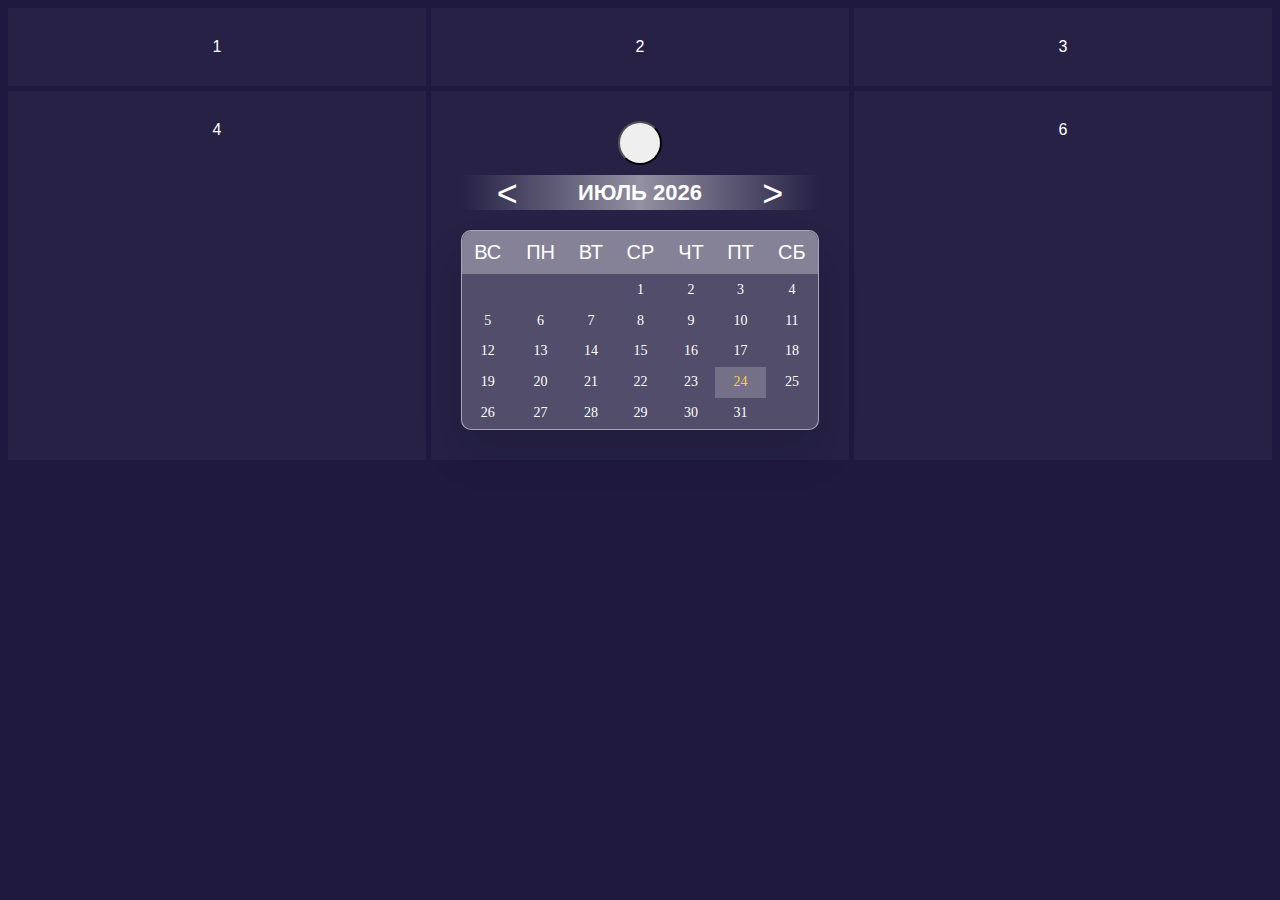
==== main.html @ 7c14c353 "grid demo" ====
<!DOCTYPE html>
<html lang="ru">

<head>
    <meta charset="UTF-8">
    <title>Widget page</title>
    <link rel="stylesheet" href="main.css">
    <link rel="stylesheet" href="calendarr.css">
</head>

<body>
    <div id="grid">
        <div class="columns">1</div>
        <div class="columns">2</div>
        <div class="columns">3</div>
        <div class="columns">4</div>
        <div class="columns">
            <button class="darkLight" onclick="darkLight()"></button>
            <div class="container">
                <div id="dycalendar">
                </div>
            </div>
        </div>
        <div class="columns">6</div>
    </div>
    <script src="dark-light.js"></script>
    <script src="dycalendar.js"></script>
    <script>
        dycalendar.draw({
            target: '#dycalendar',
            type: 'month',
            dayformat: 'full',
            monthformat: 'full',
            highlighttargetdate: true,
            prevnextbutton: 'show'
        })
    </script>
</body>

</html>
---- main.css ----
*{
  font-family: 'Montserrat', sans-serif;
}
body{
  background: rgb(31, 25, 63);
}
#grid {
  display: grid;
  grid-template-columns: repeat(auto-fit, minmax(400px, 1fr));
  grid-gap: 5px;
}
#grid > div {
  padding: 30px;
  background: rgba(255, 255, 255, 0.034);
  color: #fff;
  text-align: center;
}
---- calendarr.css ----
#dycalendar{
    max-width: 500px;
    cursor: default;
}
#dycalendar table{
    width: 100%;
    min-height: 200px;
    background: rgba(255, 255, 255, 0.2);
    box-shadow: 0 25px 45px rgba(0, 0, 0, 0.1);
    border: 1px solid rgba(255, 255, 255, 0.5);
    /* backdrop-filter: blur(25px); */
    border-radius: 10px;
    border-spacing: initial;
}
/* ячейки */
#dycalendar table td{
    font-family: 'Caveat', cursive;
    color: #fff;
    text-align: center;
    font-size: 0.6em;
    font-size: 14px;
    /* border: 1px #fff;
    border-style:solid; */
}
  
  #dycalendar table td:hover{
    background: rgba(255, 255, 255, 0.2);
    color: #111;
    transition: .7s;
  }
/* дни недели */
 #dycalendar table tr:nth-child(1) td{
    background: rgba(255, 255, 255, 0.3);
    font-family: 'Montserrat', sans-serif;
    text-align: center;
    font-size: 20px;
    /* font-weight: 400; */
}
#dycalendar table tr:nth-child(1) td:last-child{
    border-top-right-radius: 10px;
}
#dycalendar table tr:nth-child(1) td:first-child{
    border-top-left-radius: 10px;
}
#dycalendar table tr:last-child td:first-child{
      border-bottom-left-radius: 10px;
}
/* текущий день */
.dycalendar-month-container .dycalendar-today-date, .dycalendar-month-container .dycalendar-target-date{
    background: rgba(255, 255, 255, 0.2);
    color: #FFCC4D !important ;
}
/* правая стрелка */
.dycalendar-month-container .dycalendar-header .dycalendar-prev-next-btn.next-btn{
    color: #fff;
    right: 10%;
    height: 32px;
    display: flex;
    justify-content: center;
    align-items: flex-end;
    top: 8px;
    font-size: 36px;
}
/* левая стрелка */
.dycalendar-month-container .dycalendar-header .dycalendar-prev-next-btn.prev-btn{
    color: #fff;
    left: 10%;
    height: 32px;
    display: flex;
    justify-content: center;
    align-items:flex-end;
    top: 8px;
    font-size: 36px;
}
.dycalendar-month-container .dycalendar-header .dycalendar-prev-next-btn.prev-btn:hover{
    transition: .6s;
    transform: translateX(-10px)
}
.dycalendar-month-container .dycalendar-header .dycalendar-prev-next-btn.next-btn:hover{
    transition: .6s;
    transform: translateX(10px)
  }
/* месяца */
.dycalendar-month-container .dycalendar-span-month-year{
    line-height: 35px;
    transition: .7s;
    font-size: 22px;
    font-weight: 600;
}
.dycalendar-month-container .dycalendar-header{
    background: linear-gradient(to left, rgba(255, 255, 255, 0.0), rgba(255, 255, 255, 0.5), rgba(255, 255, 255, 0.0));
    position : relative;
    text-align : center;
    margin-bottom: 20px;
}
.dycalendar-month-container .dycalendar-header .dycalendar-prev-next-btn {
    position : absolute;
    cursor : pointer;
}
/* dark/light mode */
.dark-mode {
    background-color: black;
}
.darkLight {
    padding: 20px;
    margin-bottom: 10px;
    border-radius: 30px;
    background-image: url('img/light.png');
    background-size: contain;
}
.dark-mode button{
    background-image: url('img/dark.png');
    background-size: contain;
}
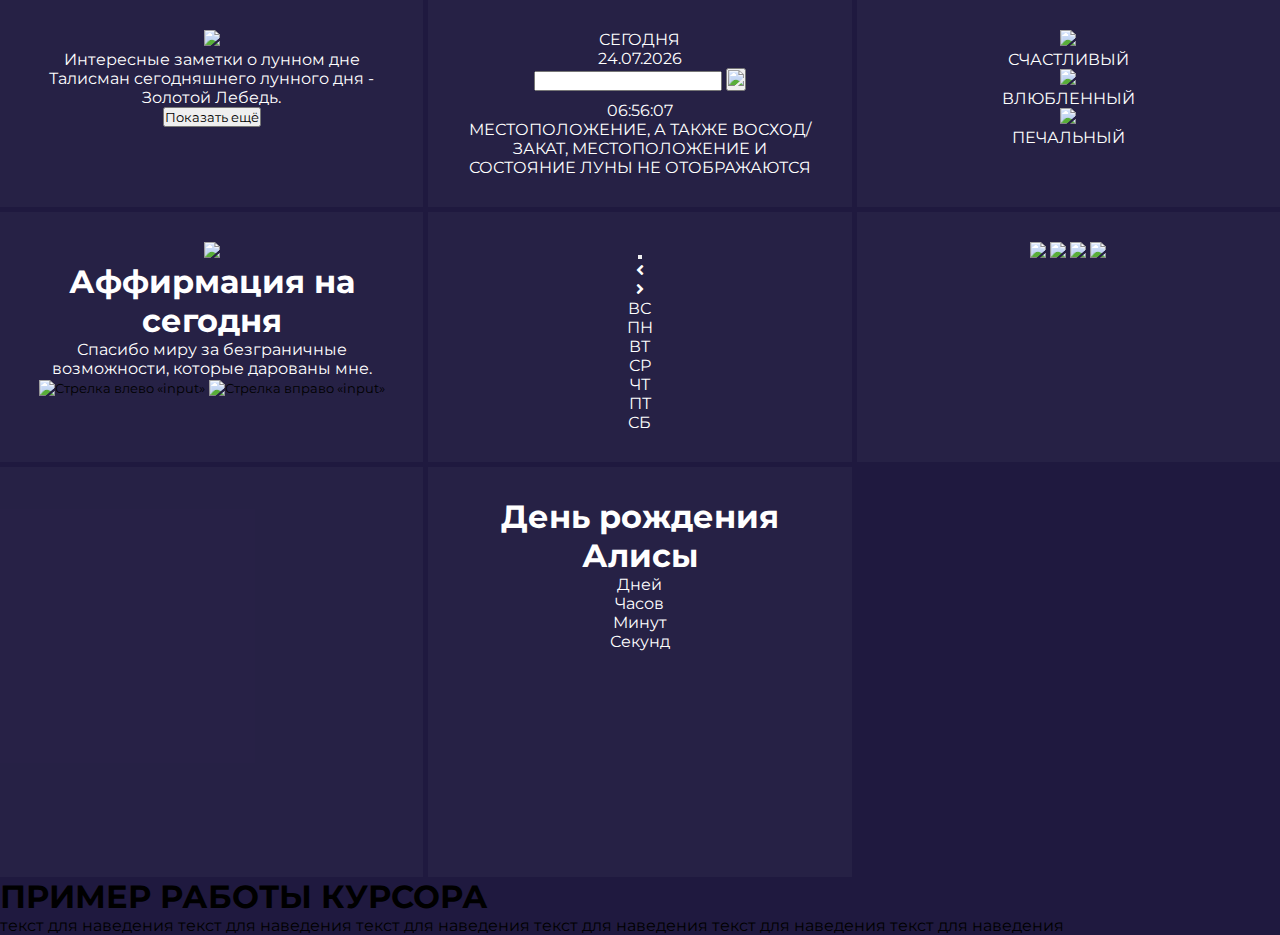
==== commit dabfaa4b: "update mooncalc" ====
--- a/main.html
+++ b/main.html
@@ -1,40 +1,207 @@
-<!DOCTYPE html>
-<html lang="ru">
-
-<head>
-    <meta charset="UTF-8">
-    <title>Widget page</title>
-    <link rel="stylesheet" href="main.css">
-    <link rel="stylesheet" href="calendarr.css">
-</head>
-
-<body>
-    <div id="grid">
-        <div class="columns">1</div>
-        <div class="columns">2</div>
-        <div class="columns">3</div>
-        <div class="columns">4</div>
-        <div class="columns">
-            <button class="darkLight" onclick="darkLight()"></button>
-            <div class="container">
-                <div id="dycalendar">
-                </div>
-            </div>
-        </div>
-        <div class="columns">6</div>
-    </div>
-    <script src="dark-light.js"></script>
-    <script src="dycalendar.js"></script>
-    <script>
-        dycalendar.draw({
-            target: '#dycalendar',
-            type: 'month',
-            dayformat: 'full',
-            monthformat: 'full',
-            highlighttargetdate: true,
-            prevnextbutton: 'show'
-        })
-    </script>
-</body>
-
+<!DOCTYPE html>
+<html lang="ru">
+
+<head>
+    <meta charset="UTF-8">
+    <meta http-equiv="X-UA-Compatible" content="ie-edge" />
+    <title>Widget page</title>
+    <link href="https://fonts.googleapis.com/css2?family=Montserrat&display=swap" rel="stylesheet">
+    <link rel="stylesheet" href="https://cdnjs.cloudflare.com/ajax/libs/font-awesome/5.13.0/css/all.min.css" />
+    <link rel="stylesheet" href="cursor.css">
+    <link rel="stylesheet" href="money.css">
+    <link rel="stylesheet" href="main.css">
+    <link rel="stylesheet" href="calendar.css">
+    <link rel="stylesheet" href="styleCircleCalendar.css">
+    <link rel="stylesheet" href="mood.css">
+    <link rel="stylesheet" href="zametki.css">
+    <link rel="stylesheet" href="affirmacii.css">
+    <link rel="stylesheet" href="countdown.css">
+	<link rel="stylesheet" href="mooncalc.css">
+    <meta name="viewport" content="width=device-width, initial-scale=1.0">
+</head>
+
+<body>
+    <div id="grid">
+        <div class="columns">
+            <img id="Moon_zametki" src="img/zametki/image 5.png">
+            <div class="zametki">
+                <div class="title_zametki">Интересные заметки о лунном дне</div>
+                <div class="text_zametki" id="text_zametki">Талисман cегодняшнего лунного дня - Золотой Лебедь.</div>
+                <button class="button_zametki" id="show_more"> Показать ещё</button>
+            </div>
+        </div>
+
+        <div class="columns">
+
+			<p> СЕГОДНЯ </p>
+			<div id="date"></div>
+
+			<div class="birthday">
+			
+				<div id="entereddate" ></div>
+				
+				<input type="text" id="input"/>
+				<button onclick="buttonclick(this);"><img style="width:12px;" src="img/moon_info/search.png"/></button>
+				
+				<div id="fases"></div>
+				<div id="cal8"></div>
+				
+			</div>
+
+			<div id="time"></div>
+			<div id="location">МЕСТОПОЛОЖЕНИЕ, А ТАКЖЕ ВОСХОД/ЗАКАТ, МЕСТОПОЛОЖЕНИЕ И СОСТОЯНИЕ ЛУНЫ НЕ ОТОБРАЖАЮТСЯ</div>
+			<div id="risesetmoon"></div>
+			<div id="locationmoon"></div>
+			<div id="statemoon"></div>
+
+        </div>
+
+        <div class="columns">
+            <div class="smiles">
+                <div class="happy">
+                    <img src="img/emotions/happy.png" width="80 px">
+                    <p> СЧАСТЛИВЫЙ </p>
+                </div>
+                <div class="love">
+                    <img src="img/emotions/love.png" width="80px">
+                    <p> ВЛЮБЛЕННЫЙ </p>
+                </div>
+                <div class="sad">
+                    <img src="img/emotions/sad.png" width="80px">
+                    <p> ПЕЧАЛЬНЫЙ </p>
+                </div>
+            </div>
+        </div>
+
+        <div class="columns">
+            <div class="vidgetaffirm">
+                <div class="rectangle">
+                </div>
+                <img class="vselennaya" src="img/affirmacii/Vector.png">
+                <h1 class="titlerec">Аффирмация на сегодня</h1>
+                <div class="line">
+                </div>
+                <div class="textaffirmacii">
+                    <p id="textaffirm">Спасибо миру за безграничные возможности, которые дарованы мне.
+                </div>
+                <input onclick="textaffirm.innerText = text.randElement()" class="button_left" type="image"
+                    src="img/affirmacii/button_left.png" alt="Стрелка влево «input»">
+                <input onclick="textaffirm.innerText = text.randElement()" class="button_right" type="image"
+                    src="img/affirmacii/button_right.png" alt="Стрелка вправо «input»">
+            </div>
+        </div>
+
+        <div class="columns">
+            <button class="darkLight" onclick="darkLight()"></button>
+            <div class="calendar-container">
+                <div class="month">
+                    <i class="fas fa-angle-left prev"></i>
+                    <div class="date">
+                        <h1></h1>
+                        <!-- <p></p> -->
+                    </div>
+                    <i class="fas fa-angle-right next"></i>
+                </div>
+                <div class="calendar">
+                    <div class="weekdays">
+                        <div>ВС</div>
+                        <div>ПН</div>
+                        <div>ВТ</div>
+                        <div>СР</div>
+                        <div>ЧТ</div>
+                        <div>ПТ</div>
+                        <div>СБ</div>
+                    </div>
+                    <div class="daysCal"></div>
+                </div>
+            </div>
+        </div>
+
+        <div class="columns">
+            <div id="Circle">
+                <img id="TropicCircle" src="img/zodiac_calendar/Тропичсекий круг.png" width="150px">
+                <img id="SiderCircle" src="img/zodiac_calendar/Сидерический круг.png" width="230px">
+                <img id="AstrolCircle" src="img/zodiac_calendar/Астрологический круг.png" width="310px">
+                <img id="Sun" src="img/zodiac_calendar/Солнце.png" width="60px" onclick="animation({}, this);">
+            </div>
+        </div>
+        <div class="columns">
+            <div class="container">
+                <div class="info">
+                    <p data-value="date"></p>
+                    <p data-value="time"></p>
+                </div>
+                <div class="search">
+
+                </div>
+                <div class="currency">
+                    <div class="favorites_currency">
+
+                    </div>
+                    <div class="main_currency" data-value="USD">
+
+                    </div>
+                </div>
+            </div>
+        </div>
+
+        <div class="columns">
+            <h1 class="countdown-title">День рождения Алисы</h1>
+            <div class="widget-countdown">
+                <div id="countdown" class="countdown">
+                    <div class="countdown-number">
+                        <span class="days countdown-time"></span>
+                        <span class="countdown-text">Дней</span>
+                    </div>
+                    <div class="countdown-number">
+                        <span class="hours countdown-time"></span>
+                        <span class="countdown-text">Часов</span>
+                    </div>
+                    <div class="countdown-number">
+                        <span class="minutes countdown-time"></span>
+                        <span class="countdown-text">Минут</span>
+                    </div>
+                    <div class="countdown-number">
+                        <span class="seconds countdown-time"></span>
+                        <span class="countdown-text">Секунд</span>
+                    </div>
+                </div>
+            </div>
+        </div>
+
+    </div>
+    <div class="content">
+        <h1>ПРИМЕР РАБОТЫ КУРСОРА</h1>
+        <p>
+            текст для наведения текст для наведения текст для наведения текст для наведения текст для наведения текст
+            для наведения
+        </p>
+    </div>
+    <div class="cursor"></div>
+    <div class="cursor2"></div>
+
+    <script src="mooncalc.js"></script>
+    <script src="money.js"></script>
+    <script src="jsCircleCalendar.js"></script>
+    <script src="mooncalc.js"></script>
+    <script src="affirmacii.js"></script>
+    <script src="dark-light.js"></script>
+    <script src="calendar.js"></script>
+    <script src="zametki.js"></script>
+    <script src="countdown.js"></script>
+
+    </script>
+    <script>
+        var cursor = document.querySelector(".cursor");
+        var cursor2 = document.querySelector(".cursor2");
+        document.addEventListener("mousemove", function (e) {
+            cursor.style.cssText = cursor2.style.cssText = "left: " + e.clientX + "px; top: " + e.clientY + "px;";
+        });
+    </script>
+
+
+
+
+</body>
+
 </html>--- a/calendar.css
+++ b/calendar.css
@@ -0,0 +1,163 @@
+*{
+    margin: 0;
+    padding: 0;
+    box-sizing: border-box;
+    font-family: 'Montserrat', sans-serif;
+}
+/* body{
+    background: #161623;
+} */
+
+section{
+    position: relative;
+    display: flex;
+    justify-content: center;
+    align-items: center;
+    min-height: 100vh;
+
+
+    overflow: hidden;
+}
+/* section::before{
+    content: '';
+    position: absolute;
+    width: 400px;
+    height: 400px;
+    background: linear-gradient(#ffc107,#e91e63);
+    border-radius: 50%;
+    transform: translate(-250px,-120px);
+}
+section::after{
+    content: '';
+    position: absolute;
+    width: 350px;
+    height: 350px;
+    background: linear-gradient(#2196f3,#31ff38);
+    border-radius: 50%;
+    transform: translate(250px,120px);
+} */
+.box{
+    position: relative;
+    z-index: 1000;
+}
+.container{
+    position: relative;
+    width: 650px;
+    min-height: 350px;
+    /* background: rgba(255, 255, 255, 0.3);
+    box-shadow: 0 25px 45px rgba(0, 0, 0, 0.1);
+    border: 1px solid rgba(255, 255, 255, 0.5);
+    border-right: 1px solid rgba(255, 255, 255, 0.2);
+    border-bottom: 1px solid rgba(255, 255, 255, 0.2);
+    backdrop-filter: blur(25px);
+    border-radius: 10px; */
+    /* располагает в центре текст */
+    display: flex;
+    justify-content: center;
+    align-items: center;
+}
+#dycalendar{
+    width: 100%;
+    
+    padding: 20px;
+}
+#dycalendar table{
+    width: 100%;
+    margin-top: 30px;
+    /* background: rgba(255, 255, 255, 0.1); */
+    /* border-spacing: 5px; */
+}
+/* ячейки */
+#dycalendar table td{
+    font-family: 'Caveat', cursive;
+    color: #fff;
+    padding: 10px;
+    margin: 10px;
+    cursor: pointer;
+    text-align: end;
+    /* background: rgba(255, 255, 255, 0.1); */
+    /* border-radius: 4px; */
+}
+
+#dycalendar table{
+    background: rgba(255, 255, 255, 0.3);
+    box-shadow: 0 25px 45px rgba(0, 0, 0, 0.1);
+    border: 1px solid rgba(255, 255, 255, 0.5);
+    backdrop-filter: blur(25px);
+    border-radius: 10px;
+}
+
+#dycalendar table td:hover{
+    background: rgba(255, 255, 255, 0.2);
+    color: #111;
+}
+/* дни недели */
+#dycalendar table tr:nth-child(1) td{
+    background: rgba(255, 255, 255, 0.5);
+    color: #fff;
+    font-family: 'Montserrat', sans-serif;
+    text-align: center;
+    font-weight: 600;
+}
+#dycalendar table tr:nth-child(1) td:last-child{
+    border-top-right-radius: 10px;
+}
+#dycalendar table tr:nth-child(1) td:first-child{
+    border-top-left-radius: 10px;
+}
+#dycalendar table tr:last-child td:first-child{
+    border-bottom-left-radius: 10px;
+}
+/* #dycalendar table tr:last-child td:last-child{
+    border-bottom-right-radius: 10px;
+} */
+
+/* текущий день */
+.dycalendar-month-container .dycalendar-today-date, .dycalendar-month-container .dycalendar-target-date{
+    background: rgba(255, 255, 255, 0.2);
+    color: #FFCC4D !important ;
+    
+}
+/* правая стрелка */
+.dycalendar-month-container .dycalendar-header .dycalendar-prev-next-btn.next-btn{
+    /* background: #fff; */
+    color: #fff;
+    right: 60px;
+    width: 40px;
+    height: 32px;
+    display: flex;
+    justify-content: center;
+    align-items: flex-end;
+    top: 8px;
+    font-size: 40px;
+}
+/* левая стрелка */
+.dycalendar-month-container .dycalendar-header .dycalendar-prev-next-btn.prev-btn{
+    /* background: #fff; */
+    color: #fff;
+    left: 60px;
+    width: 40px;
+    height: 32px;
+    display: flex;
+    justify-content: center;
+    align-items:flex-end;
+    top: 8px;
+    font-size: 40px;
+}
+.dycalendar-month-container .dycalendar-span-month-year{
+    color: #fff;
+    font-size: 1.5em;
+    line-height: 35px;
+}
+.dycalendar-month-container .dycalendar-header{
+    background: linear-gradient(to left, rgba(255, 255, 255, 0.0), rgba(255, 255, 255, 0.5), rgba(255, 255, 255, 0.0));
+    position : relative;
+    text-align : center;
+    width: 500px;
+    left: 50px;
+}
+.dycalendar-month-container .dycalendar-header .dycalendar-prev-next-btn {
+    position : absolute;
+    top : 0;
+    cursor : pointer;
+}--- a/mooncalc.css
+++ b/mooncalc.css
@@ -0,0 +1,3 @@
+#fases{
+padding-top: 10px;
+}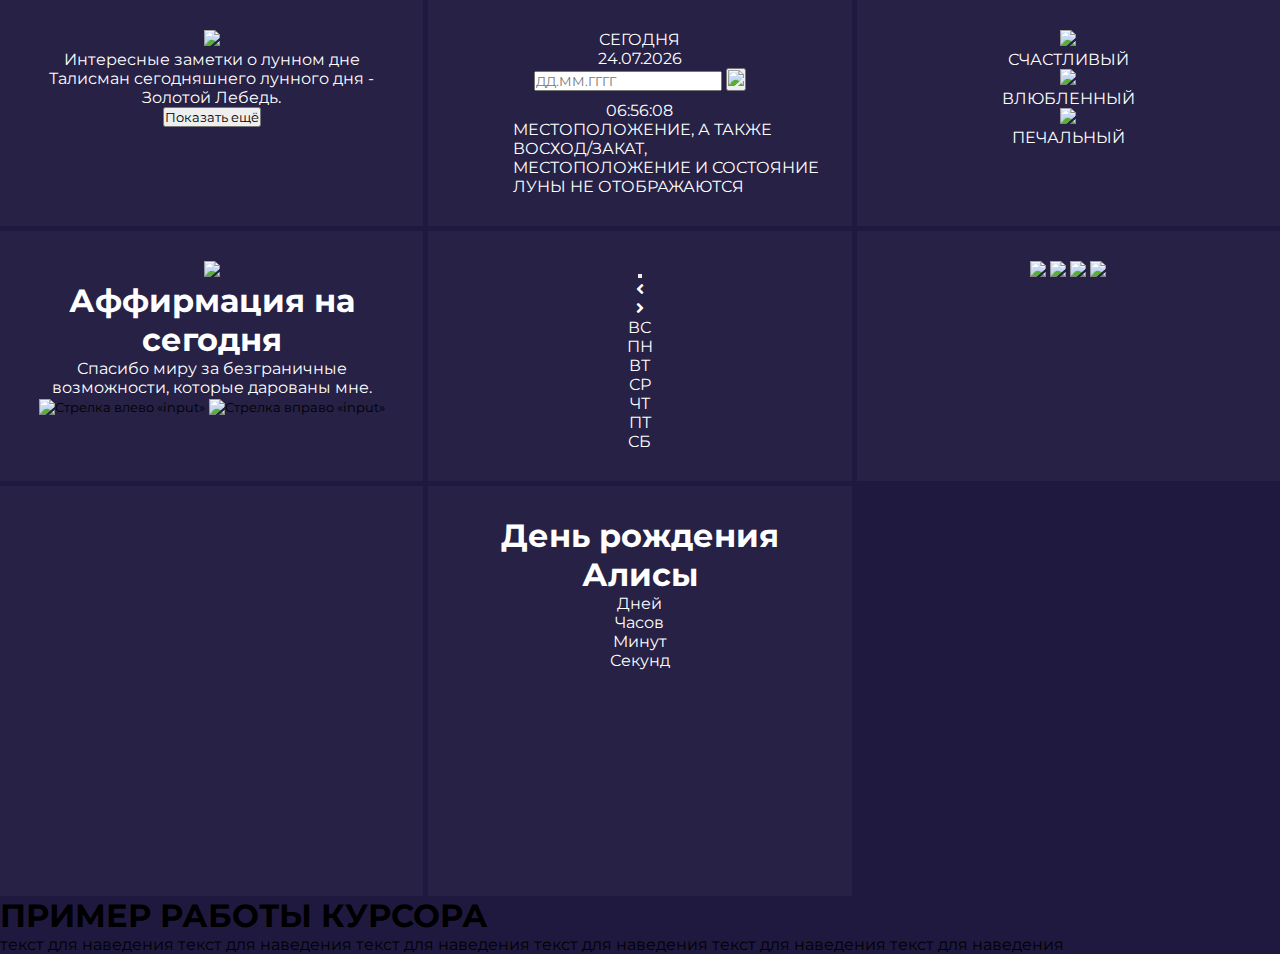
==== commit 8e48def0: "update mooncalc" ====
--- a/main.html
+++ b/main.html
@@ -32,28 +32,22 @@
         </div>
 
         <div class="columns">
-
 			<p> СЕГОДНЯ </p>
 			<div id="date"></div>
-
-			<div class="birthday">
-			
-				<div id="entereddate" ></div>
-				
-				<input type="text" id="input"/>
-				<button onclick="buttonclick(this);"><img style="width:12px;" src="img/moon_info/search.png"/></button>
-				
+			<div class="birthday">			
+				<div id="entereddate" ></div>				
+				<input type="text" id="input" maxlength="10" placeholder="ДД.ММ.ГГГГ"/>
+				<button onclick="buttonclick(this);"><img style="width:12px;" src="img/moon_info/search.png"/></button>				
 				<div id="fases"></div>
-				<div id="cal8"></div>
-				
+				<div id="cal8"></div>				
 			</div>
-
 			<div id="time"></div>
-			<div id="location">МЕСТОПОЛОЖЕНИЕ, А ТАКЖЕ ВОСХОД/ЗАКАТ, МЕСТОПОЛОЖЕНИЕ И СОСТОЯНИЕ ЛУНЫ НЕ ОТОБРАЖАЮТСЯ</div>
-			<div id="risesetmoon"></div>
-			<div id="locationmoon"></div>
-			<div id="statemoon"></div>
-
+			<div class="left">
+				<div id="location">МЕСТОПОЛОЖЕНИЕ, А ТАКЖЕ ВОСХОД/ЗАКАТ, МЕСТОПОЛОЖЕНИЕ И СОСТОЯНИЕ ЛУНЫ НЕ ОТОБРАЖАЮТСЯ</div>
+				<div id="risesetmoon"></div>
+				<div id="locationmoon"></div>
+				<div id="statemoon"></div>
+			</div>
         </div>
 
         <div class="columns">
--- a/mooncalc.css
+++ b/mooncalc.css
@@ -1,3 +1,8 @@
+.left{
+	padding-left: 15%;
+	text-align: left;
+}
+
 #fases{
 padding-top: 10px;
 }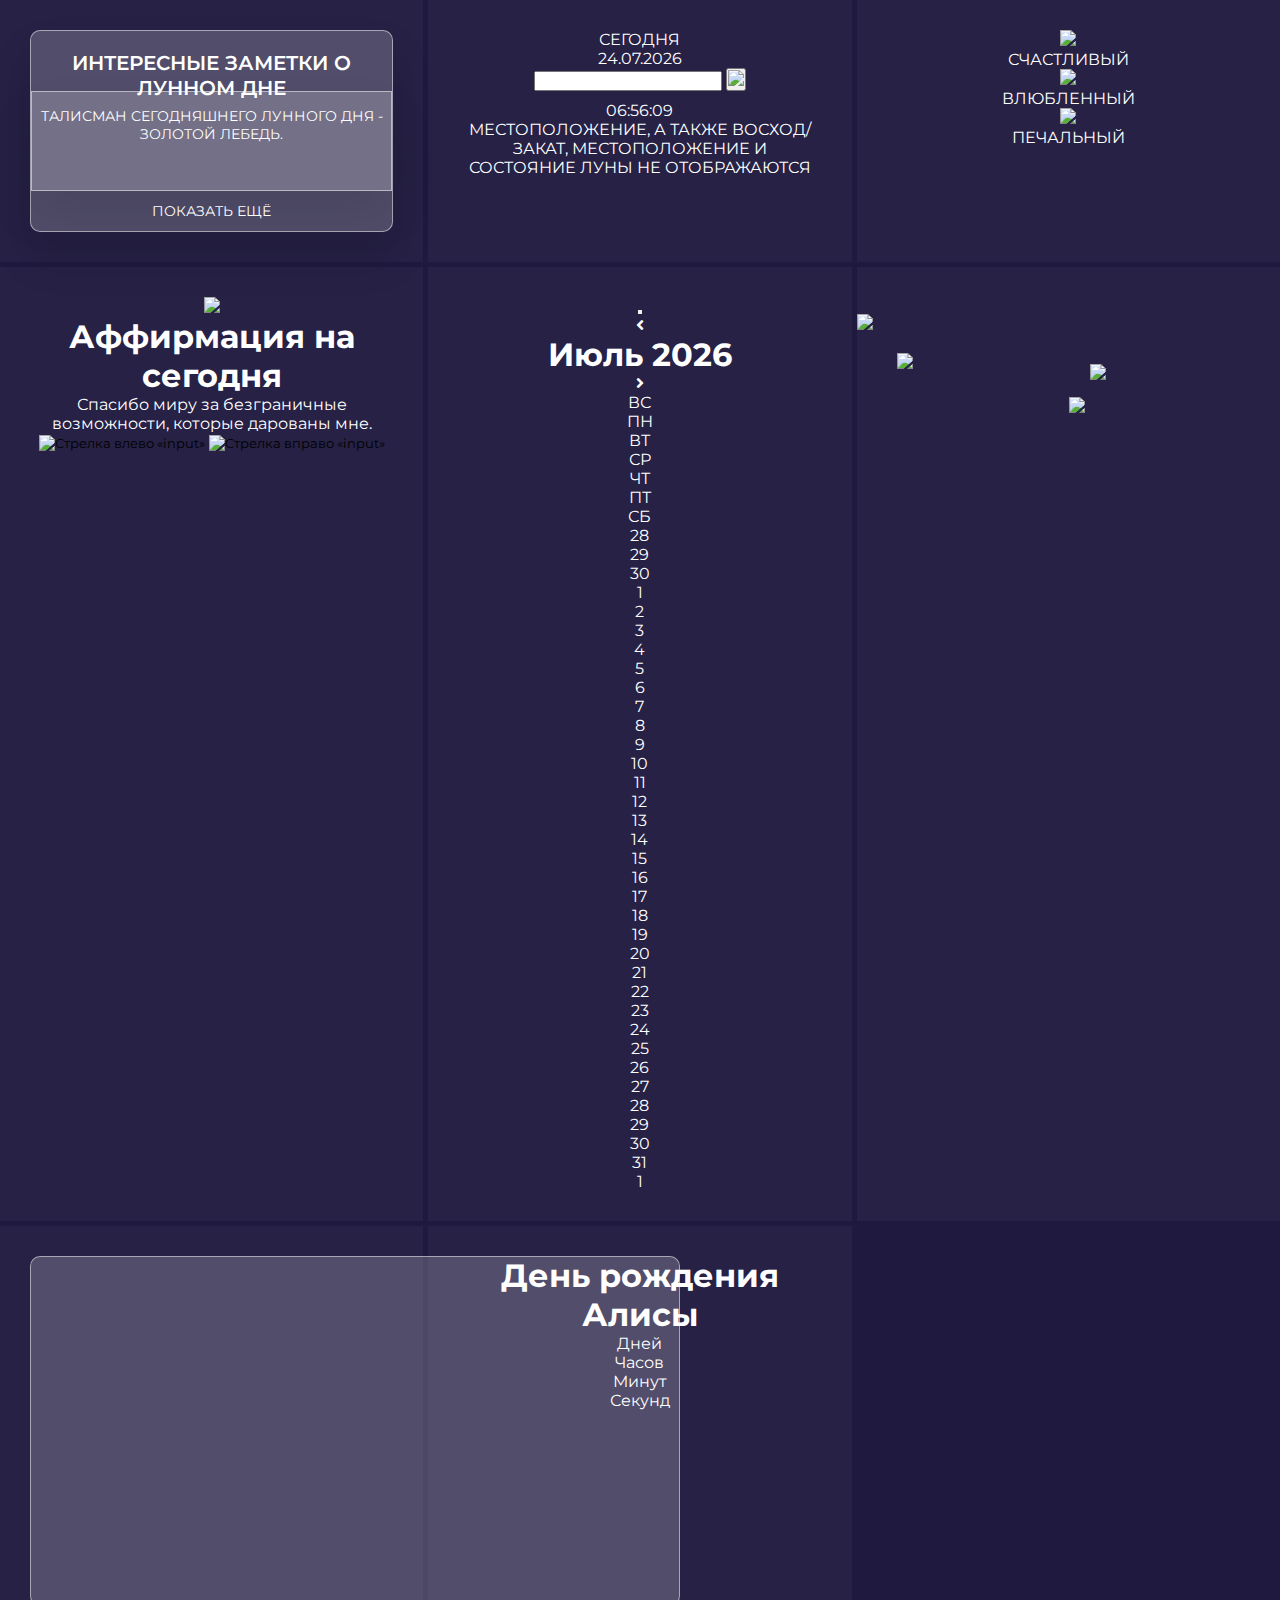
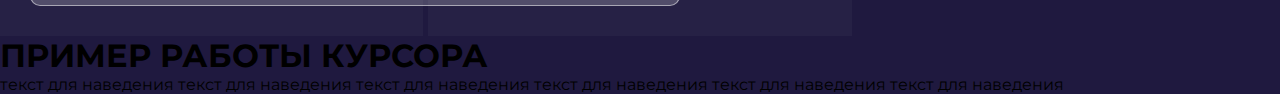
==== commit 1a4a726b: "money add" ====
--- a/main.html
+++ b/main.html
@@ -16,7 +16,7 @@
     <link rel="stylesheet" href="zametki.css">
     <link rel="stylesheet" href="affirmacii.css">
     <link rel="stylesheet" href="countdown.css">
-	<link rel="stylesheet" href="mooncalc.css">
+    <link rel="stylesheet" href="mooncalc.css">
     <meta name="viewport" content="width=device-width, initial-scale=1.0">
 </head>
 
@@ -32,22 +32,29 @@
         </div>
 
         <div class="columns">
-			<p> СЕГОДНЯ </p>
-			<div id="date"></div>
-			<div class="birthday">			
-				<div id="entereddate" ></div>				
-				<input type="text" id="input" maxlength="10" placeholder="ДД.ММ.ГГГГ"/>
-				<button onclick="buttonclick(this);"><img style="width:12px;" src="img/moon_info/search.png"/></button>				
-				<div id="fases"></div>
-				<div id="cal8"></div>				
-			</div>
-			<div id="time"></div>
-			<div class="left">
-				<div id="location">МЕСТОПОЛОЖЕНИЕ, А ТАКЖЕ ВОСХОД/ЗАКАТ, МЕСТОПОЛОЖЕНИЕ И СОСТОЯНИЕ ЛУНЫ НЕ ОТОБРАЖАЮТСЯ</div>
-				<div id="risesetmoon"></div>
-				<div id="locationmoon"></div>
-				<div id="statemoon"></div>
-			</div>
+
+            <p> СЕГОДНЯ </p>
+            <div id="date"></div>
+
+            <div class="birthday">
+
+                <div id="entereddate"></div>
+
+                <input type="text" id="input" />
+                <button onclick="buttonclick(this);"><img style="width:12px;" src="img/moon_info/search.png" /></button>
+
+                <div id="fases"></div>
+                <div id="cal8"></div>
+
+            </div>
+
+            <div id="time"></div>
+            <div id="location">МЕСТОПОЛОЖЕНИЕ, А ТАКЖЕ ВОСХОД/ЗАКАТ, МЕСТОПОЛОЖЕНИЕ И СОСТОЯНИЕ ЛУНЫ НЕ ОТОБРАЖАЮТСЯ
+            </div>
+            <div id="risesetmoon"></div>
+            <div id="locationmoon"></div>
+            <div id="statemoon"></div>
+
         </div>
 
         <div class="columns">
--- a/money.css
+++ b/money.css
@@ -0,0 +1,27 @@
+.container {
+    background-color: rgba(255, 255, 255, 0.2);
+    font-family: 'Montserrat';
+    width: 300px;
+    min-height: 80px;
+    border-radius: 10px;
+    border: 1px solid rgba(255, 255, 255, 0.5);
+    margin-left: auto;
+    margin-right: auto;
+}
+
+.info {
+    margin-top: -1em;
+    background: rgba(255, 255, 255, 0.3);
+    /* height: 30px; */
+    border-radius: 10px 10px 0px 0px;
+    text-align: center;
+    line-height: 30px;
+}
+
+/* .search {
+    height: 35px;
+} 
+
+.currency {
+    min-height: 50px;
+} */--- a/styleCircleCalendar.css
+++ b/styleCircleCalendar.css
@@ -0,0 +1,27 @@
+img#TropicCircle { 
+  margin-left: 5%;
+  margin-top: 0px;
+  position: relative;
+}
+img#SiderCircle { 
+  margin-left: -188px;
+  margin-top: -44px;
+  position: absolute;
+}
+img#AstrolCircle { 
+  margin-left: -228px;
+  margin-top: -83px;
+  position: absolute;
+}
+img#Sun {
+  position: absolute;
+  margin-left: 5px;
+  margin-top: -33px;
+}
+div#Circle { 
+  display: block;
+  margin-top: 100px;
+}
+#Circle{
+  min-height: 250px;
+}--- a/zametki.css
+++ b/zametki.css
@@ -0,0 +1,70 @@
+/* окошко с заметкой */
+.zametki{
+    width: 100%;
+    min-height: 200px;
+    background: rgba(255, 255, 255, 0.2);
+    box-shadow: 0 25px 45px rgba(0, 0, 0, 0.1);
+    border: 1px solid rgba(255, 255, 255, 0.5);
+    border-radius: 10px;
+    border-spacing: initial;
+    /* max-width: 450px; */
+}
+
+/* блок с текстом заметки о лунном дне */
+.text_zametki{
+    /* width: 100%; */
+    height: 100px;
+    padding: 15px 5px 5px 5px;
+    background: rgba(255, 255, 255, 0.2);
+    box-shadow: 0 25px 45px rgba(0, 0, 0, 0.1);
+    border: 1px solid rgba(255, 255, 255, 0.5);
+    border-spacing: initial;
+    font-size: 14px;
+    line-height: 18px;
+    text-align: center;
+    text-transform: uppercase;
+    color: #FFFFFF;
+    /* text-shadow: -7px 4px 4px rgba(0, 0, 0, 0.5); */
+   }
+/* заголовок блока */
+.title_zametki{
+    width: 100%;
+    height: 40px;
+    margin-top: 20px;
+    font-size: 20px;
+    font-weight: 600;
+    line-height: 25px;
+    text-align: center;
+    text-transform: uppercase;
+    color: #FFFFFF;
+    /* text-shadow: -7px 4px 4px rgba(0, 0, 0, 0.5); */
+}
+
+/* кнопка */
+.button_zametki{
+    width: 100%;
+    height: 40px;
+    background:transparent;
+    border: none; 
+    outline: none;
+    font-size: 14px;
+    line-height: 18px;
+    text-align: center;
+    text-transform: uppercase;
+    color: #FFFFFF;
+    /* text-shadow: 0px 4px 4px rgba(0, 0, 0, 0.5);
+    border-radius: 10px;
+    border-spacing: initial; */
+}
+
+.button_zametki:hover, .button_zametki:active{
+    font-size: 16px;
+    /* text-shadow: #5107f3 0 0 10px;
+    text-shadow: 0px 4px 4px rgba(0, 0, 0, 0.5); */
+}
+
+img#Moon_zametki{
+    position:absolute;
+    left: -20px;;
+    top: -20px;;
+}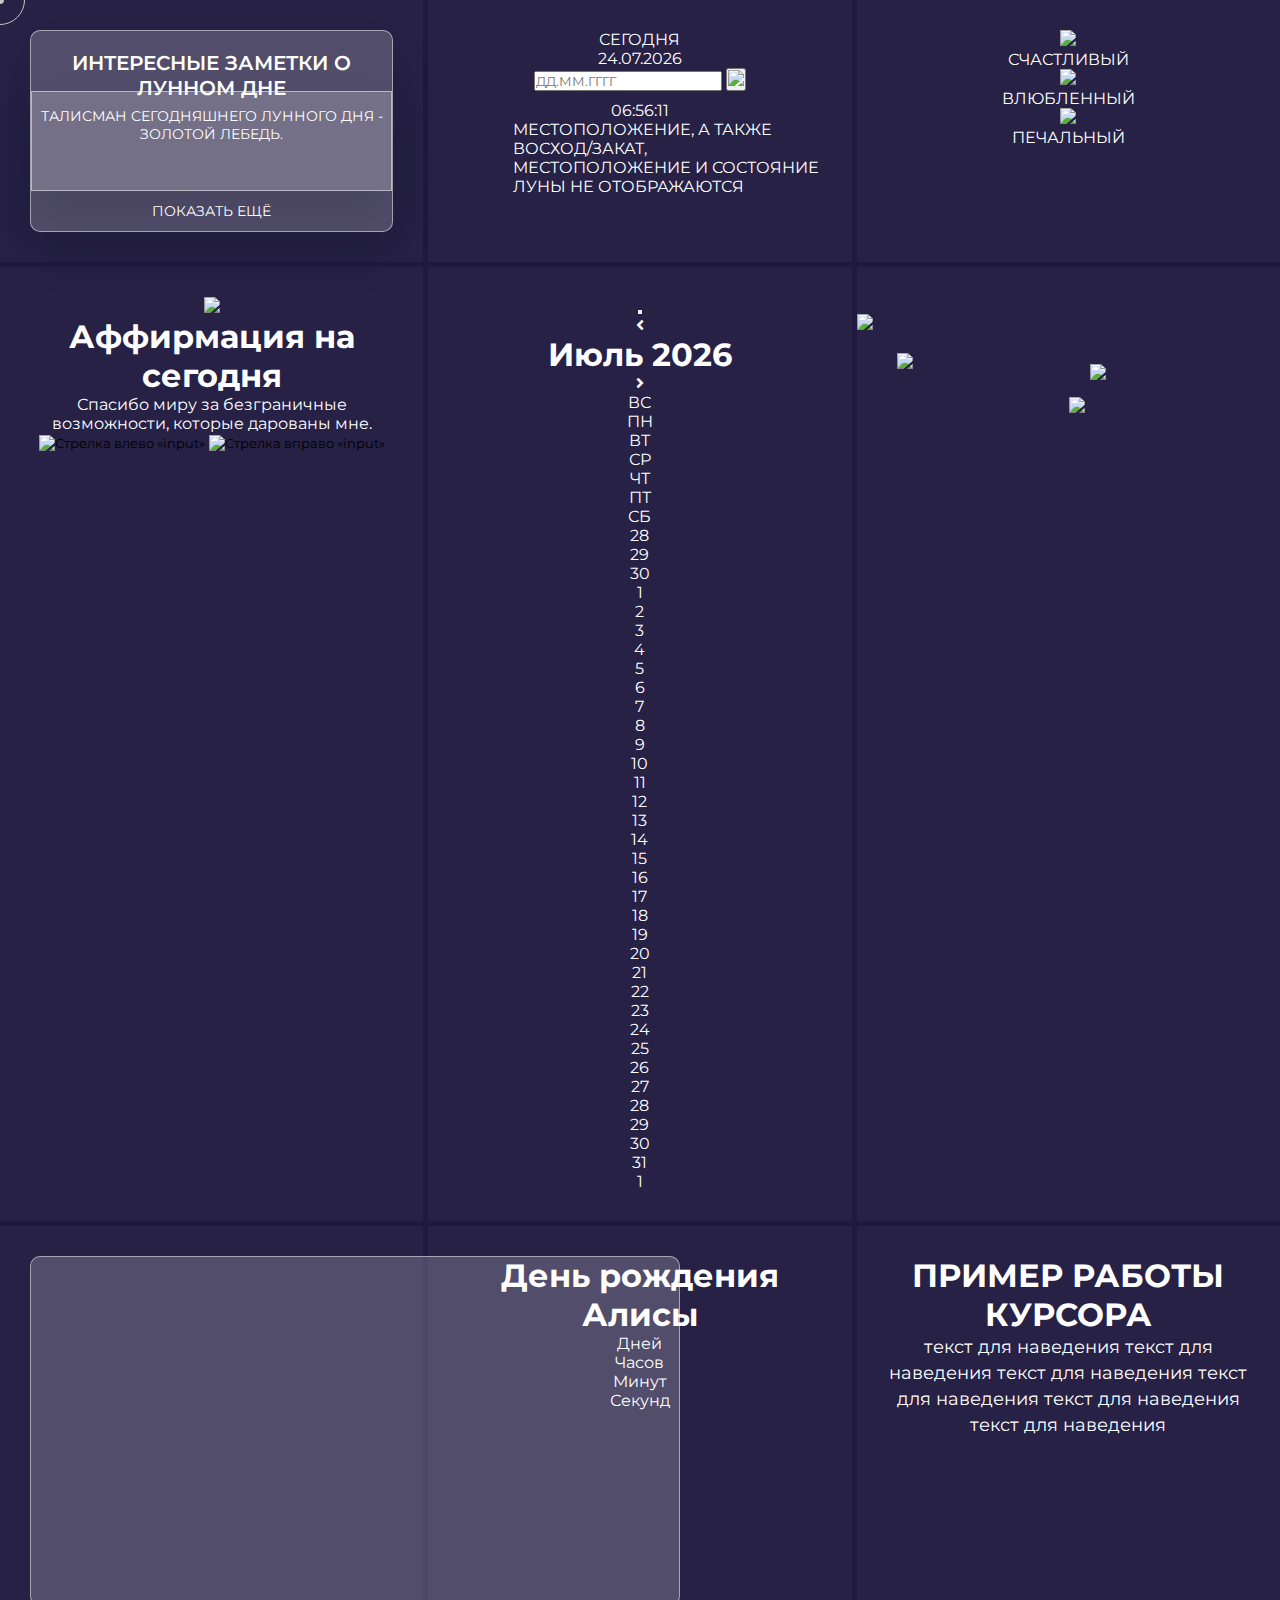
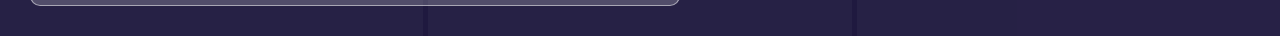
==== commit 42b820d8: "cursor update" ====
--- a/main.html
+++ b/main.html
@@ -32,29 +32,23 @@
         </div>
 
         <div class="columns">
-
             <p> СЕГОДНЯ </p>
             <div id="date"></div>
-
             <div class="birthday">
-
                 <div id="entereddate"></div>
-
-                <input type="text" id="input" />
+                <input type="text" id="input" maxlength="10" placeholder="ДД.ММ.ГГГГ" />
                 <button onclick="buttonclick(this);"><img style="width:12px;" src="img/moon_info/search.png" /></button>
-
                 <div id="fases"></div>
                 <div id="cal8"></div>
-
-            </div>
-
+            </div>
             <div id="time"></div>
-            <div id="location">МЕСТОПОЛОЖЕНИЕ, А ТАКЖЕ ВОСХОД/ЗАКАТ, МЕСТОПОЛОЖЕНИЕ И СОСТОЯНИЕ ЛУНЫ НЕ ОТОБРАЖАЮТСЯ
-            </div>
-            <div id="risesetmoon"></div>
-            <div id="locationmoon"></div>
-            <div id="statemoon"></div>
-
+            <div class="left">
+                <div id="location">МЕСТОПОЛОЖЕНИЕ, А ТАКЖЕ ВОСХОД/ЗАКАТ, МЕСТОПОЛОЖЕНИЕ И СОСТОЯНИЕ ЛУНЫ НЕ ОТОБРАЖАЮТСЯ
+                </div>
+                <div id="risesetmoon"></div>
+                <div id="locationmoon"></div>
+                <div id="statemoon"></div>
+            </div>
         </div>
 
         <div class="columns">
@@ -169,17 +163,20 @@
                 </div>
             </div>
         </div>
-
+        <div class="columns">
+            <div class="content">
+                <h1>ПРИМЕР РАБОТЫ КУРСОРА</h1>
+                <p>
+                    текст для наведения текст для наведения текст для наведения текст для наведения текст для наведения
+                    текст
+                    для наведения
+                </p>
+            </div>
+            <div class="cursor"></div>
+            <div class="cursor2"></div>
+        </div>
     </div>
-    <div class="content">
-        <h1>ПРИМЕР РАБОТЫ КУРСОРА</h1>
-        <p>
-            текст для наведения текст для наведения текст для наведения текст для наведения текст для наведения текст
-            для наведения
-        </p>
-    </div>
-    <div class="cursor"></div>
-    <div class="cursor2"></div>
+
 
     <script src="mooncalc.js"></script>
     <script src="money.js"></script>
--- a/cursor.css
+++ b/cursor.css
@@ -0,0 +1,54 @@
+body{
+  text-align: center;
+  align-items: center;
+  justify-content: center;
+  text-align: center;
+  font-family: "Open Sans",sans-serif;
+  color: #fff;
+  cursor: pointer;
+}
+
+.content p{
+  /* width: 700px; */
+  line-height: 26px;
+  font-size: 18px;
+  text-align: center;
+  /* position: relative; */
+  left: 31%;
+}
+
+.cursor{
+  position: fixed;
+  width: 50px;
+  height: 50px;
+  border: 1px solid #c6c6c6;
+  border-radius: 50%;
+  left: 0;
+  top: 0;
+  pointer-events: none;
+  transform: translate(-50%, -50%);
+  transition: .1s;
+}
+
+.cursor2{
+  position: fixed;
+  width: 8px;
+  height: 8px;
+  background-color: #c6c6c6;
+  border-radius: 50%;
+  left: 0;
+  top: 0;
+  pointer-events: none;
+  transform: translate(-50%, -50%);
+  transition: .15s;
+}
+
+.content:hover ~ .cursor{
+  transform: translate(-50%, -50%) scale(1.5);
+  background-color: #c6c6c6;
+  opacity: .5;
+}
+
+.content:hover ~ .cursor2{
+  opacity: 0;
+}
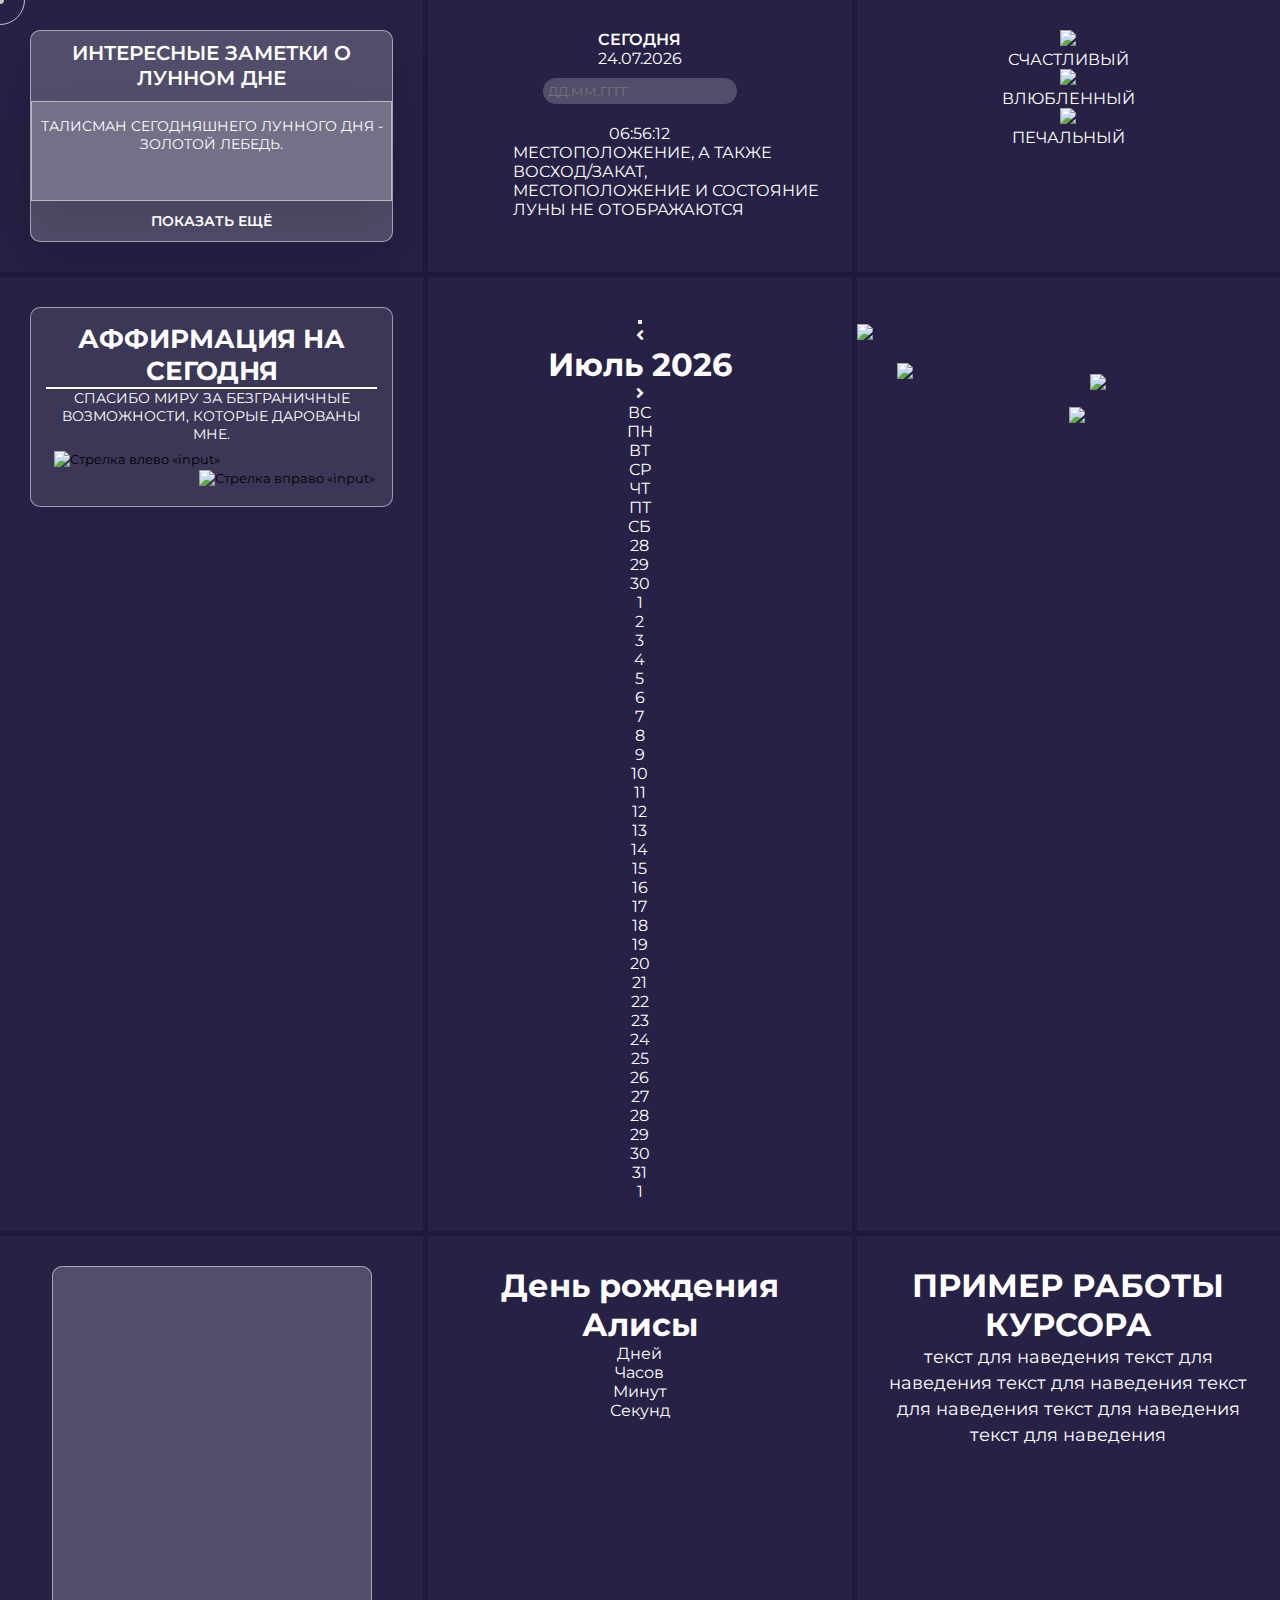
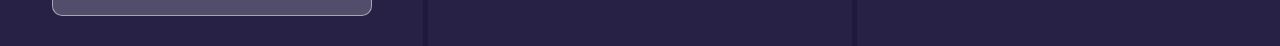
==== commit 3e74547f: "mooncal style" ====
--- a/main.html
+++ b/main.html
@@ -32,12 +32,12 @@
         </div>
 
         <div class="columns">
-            <p> СЕГОДНЯ </p>
+            <p class="mooncalc-today"> СЕГОДНЯ </p>
             <div id="date"></div>
             <div class="birthday">
                 <div id="entereddate"></div>
                 <input type="text" id="input" maxlength="10" placeholder="ДД.ММ.ГГГГ" />
-                <button onclick="buttonclick(this);"><img style="width:12px;" src="img/moon_info/search.png" /></button>
+                <button onclick="buttonclick(this);"></button>
                 <div id="fases"></div>
                 <div id="cal8"></div>
             </div>
@@ -188,7 +188,10 @@
     <script src="zametki.js"></script>
     <script src="countdown.js"></script>
 
+    <script type="text/javascript">
+        document.body.style.cursor = 'none';
     </script>
+
     <script>
         var cursor = document.querySelector(".cursor");
         var cursor2 = document.querySelector(".cursor2");
--- a/money.css
+++ b/money.css
@@ -1,16 +1,18 @@
 .container {
     background-color: rgba(255, 255, 255, 0.2);
     font-family: 'Montserrat';
-    width: 300px;
+    max-width: 320px;
     min-height: 80px;
     border-radius: 10px;
     border: 1px solid rgba(255, 255, 255, 0.5);
     margin-left: auto;
     margin-right: auto;
+    text-transform: uppercase;
 }
 
 .info {
     margin-top: -1em;
+    font-weight: 600;
     background: rgba(255, 255, 255, 0.3);
     /* height: 30px; */
     border-radius: 10px 10px 0px 0px;
--- a/zametki.css
+++ b/zametki.css
@@ -6,8 +6,11 @@
     box-shadow: 0 25px 45px rgba(0, 0, 0, 0.1);
     border: 1px solid rgba(255, 255, 255, 0.5);
     border-radius: 10px;
-    border-spacing: initial;
+    /* border-spacing: initial; */
     /* max-width: 450px; */
+    /* min-width: 450px; */
+    /* margin-left: auto;
+    margin-right: auto; */
 }
 
 /* блок с текстом заметки о лунном дне */
@@ -28,9 +31,10 @@
    }
 /* заголовок блока */
 .title_zametki{
-    width: 100%;
-    height: 40px;
-    margin-top: 20px;
+    /* width: 100%; */
+    /* height: 40px;
+    margin-top: 20px; */
+    padding: 10px 15px;
     font-size: 20px;
     font-weight: 600;
     line-height: 25px;
@@ -44,6 +48,7 @@
 .button_zametki{
     width: 100%;
     height: 40px;
+    font-weight: 600;
     background:transparent;
     border: none; 
     outline: none;
@@ -59,12 +64,14 @@
 
 .button_zametki:hover, .button_zametki:active{
     font-size: 16px;
+    font-weight: 600;
     /* text-shadow: #5107f3 0 0 10px;
     text-shadow: 0px 4px 4px rgba(0, 0, 0, 0.5); */
 }
 
 img#Moon_zametki{
     position:absolute;
-    left: -20px;;
-    top: -20px;;
-}+    left: -20px;
+    top: -20px;
+}
+
--- a/affirmacii.css
+++ b/affirmacii.css
@@ -0,0 +1,45 @@
+.vidgetaffirm{
+    background: rgba(255, 255, 255, 0.1);
+    border-radius: 10px;
+    border: 1px solid rgba(255, 255, 255, 0.5);
+    min-height: 200px;
+    padding: 15px;
+    text-transform: uppercase;
+}
+
+.textaffirmacii{
+    height: 60px;
+    font-size: 14px;
+}
+
+.titlerec{
+    font-size: 26px;
+}
+
+.button_left{
+    /* display: flex; */
+    position: relative;
+    margin-right: 150px;
+}
+.button_left:hover{
+    transform: scale(1.4);
+}
+
+.button_right{
+    /* display: flex; */
+    position: relative;
+    margin-left: 150px;
+}
+.button_right:hover{
+    transform: scale(1.4);
+}
+.vselennaya {
+    position: absolute;
+    display: flex;
+    margin-left: -65px;
+    margin-top: -65px;
+}
+.line {
+    position: relative;
+    border: 1px solid #fff;
+}--- a/mooncalc.css
+++ b/mooncalc.css
@@ -4,5 +4,35 @@
 }
 
 #fases{
-padding-top: 10px;
+	padding-top: 10px;
+}
+.mooncalc-today{
+	font-weight: 600;
+}
+.birthday input{
+	padding: 5px;
+	border-radius: 20px;
+	outline: none; 
+	border: none; 
+	background-color: rgba(255, 255, 255, 0.2);
+	color: #fff;
+	margin: 10px 0;
+}
+.birthday input:focus{
+	/* background: linear-gradient(21deg, #10abff, #1beabd); */
+	border: 1px solid rgba(255, 255, 255, 0.5);
+}
+.birthday button{
+	opacity: 0.8;
+	border-radius: 20px;
+	background-image: url('img/moon_info/search.png');
+	background-size: contain;
+	padding: 15px;
+	margin-left: 5px;
+	margin-top: 9px;
+	position: absolute;
+	outline: none; 
+	border: none; 
+	/* background-color: rgba(255, 255, 255, 0.2); */
+	background-color: rgba(255, 255, 255, 0);
 }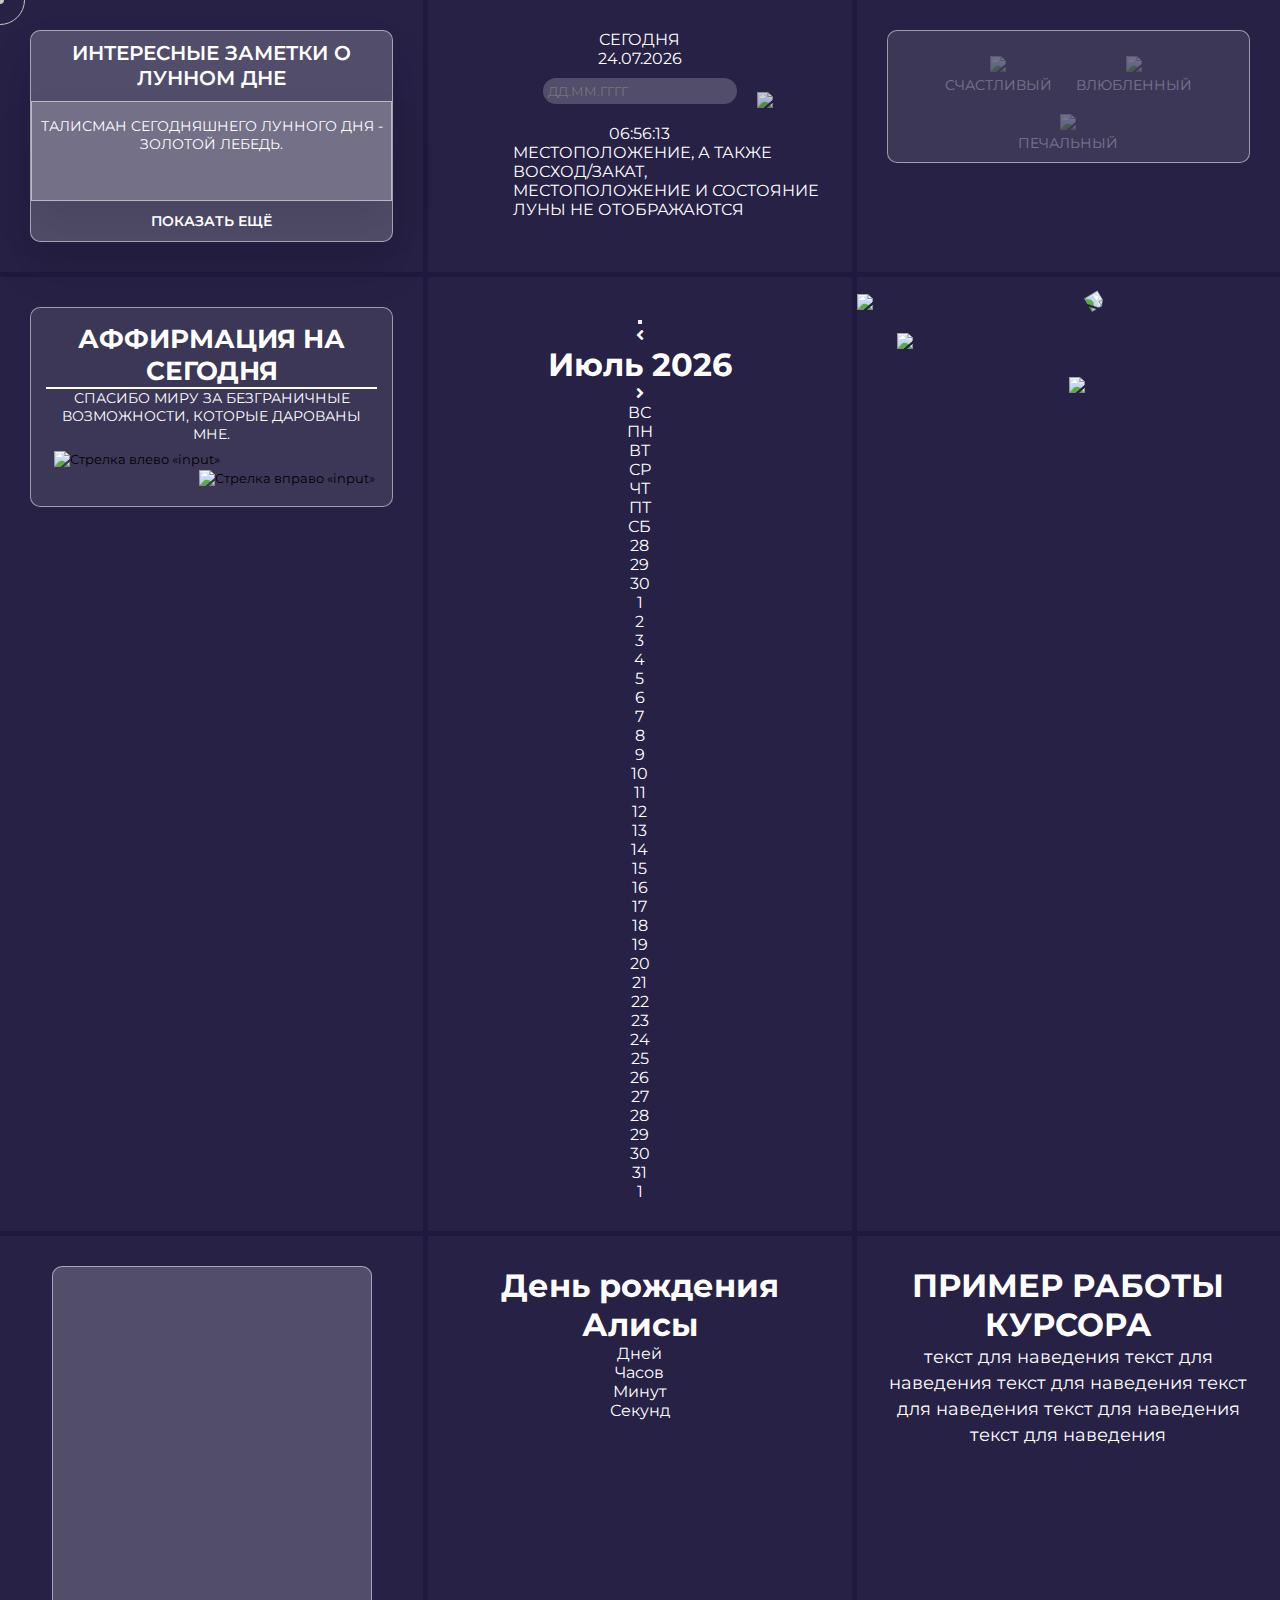
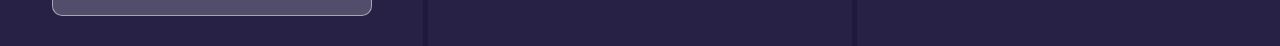
==== commit d4c057e8: "Merge branch 'main' of https://github.com/Kysssor/1-group into main" ====
--- a/main.html
+++ b/main.html
@@ -32,23 +32,22 @@
         </div>
 
         <div class="columns">
-            <p class="mooncalc-today"> СЕГОДНЯ </p>
-            <div id="date"></div>
-            <div class="birthday">
-                <div id="entereddate"></div>
-                <input type="text" id="input" maxlength="10" placeholder="ДД.ММ.ГГГГ" />
-                <button onclick="buttonclick(this);"></button>
-                <div id="fases"></div>
-                <div id="cal8"></div>
-            </div>
-            <div id="time"></div>
-            <div class="left">
-                <div id="location">МЕСТОПОЛОЖЕНИЕ, А ТАКЖЕ ВОСХОД/ЗАКАТ, МЕСТОПОЛОЖЕНИЕ И СОСТОЯНИЕ ЛУНЫ НЕ ОТОБРАЖАЮТСЯ
-                </div>
-                <div id="risesetmoon"></div>
-                <div id="locationmoon"></div>
-                <div id="statemoon"></div>
-            </div>
+			<p> СЕГОДНЯ </p>
+			<div id="date"></div>
+			<div class="birthday">			
+				<div id="entereddate" ></div>				
+				<input type="text" id="input" maxlength="10" placeholder="ДД.ММ.ГГГГ"/>
+				<button onclick="buttonclick();"><img style="width:12px;" src="img/moon_info/search.png"/></button>				
+				<div id="fases"></div>
+				<div id="cal8"></div>				
+			</div>
+			<div id="time"></div>
+			<div class="left">
+				<div id="location">МЕСТОПОЛОЖЕНИЕ, А ТАКЖЕ ВОСХОД/ЗАКАТ, МЕСТОПОЛОЖЕНИЕ И СОСТОЯНИЕ ЛУНЫ НЕ ОТОБРАЖАЮТСЯ</div>
+				<div id="risesetmoon"></div>
+				<div id="locationmoon"></div>
+				<div id="statemoon"></div>
+			</div>
         </div>
 
         <div class="columns">
--- a/styleCircleCalendar.css
+++ b/styleCircleCalendar.css
@@ -20,7 +20,7 @@
 }
 div#Circle { 
   display: block;
-  margin-top: 100px;
+  margin-top: 70px;
 }
 #Circle{
   min-height: 250px;
--- a/mood.css
+++ b/mood.css
@@ -0,0 +1,29 @@
+.smiles{
+    background: rgba(255, 255, 255, 0.1);
+    border-radius: 10px;
+    padding-top: 15px;
+    min-height: 100px;
+    border: 1px solid rgba(255, 255, 255, 0.5);
+    font-size: 14px;
+    max-width: 400px;
+    margin-left: auto;
+    margin-right: auto;
+}
+.smiles img{
+    width: 70px;
+}
+.happy, .love, .sad {
+    display: inline-block; 
+    margin: 10px;
+    opacity: .3;
+}
+
+.happy:hover img, .love:hover img, .sad:hover img{
+    -webkit-transform: scale(1.1);
+    -ms-transform: scale(1.1);
+    transform: scale(1.2);
+}
+
+.happy:hover, .love:hover, .sad:hover {
+    opacity: 1;
+}